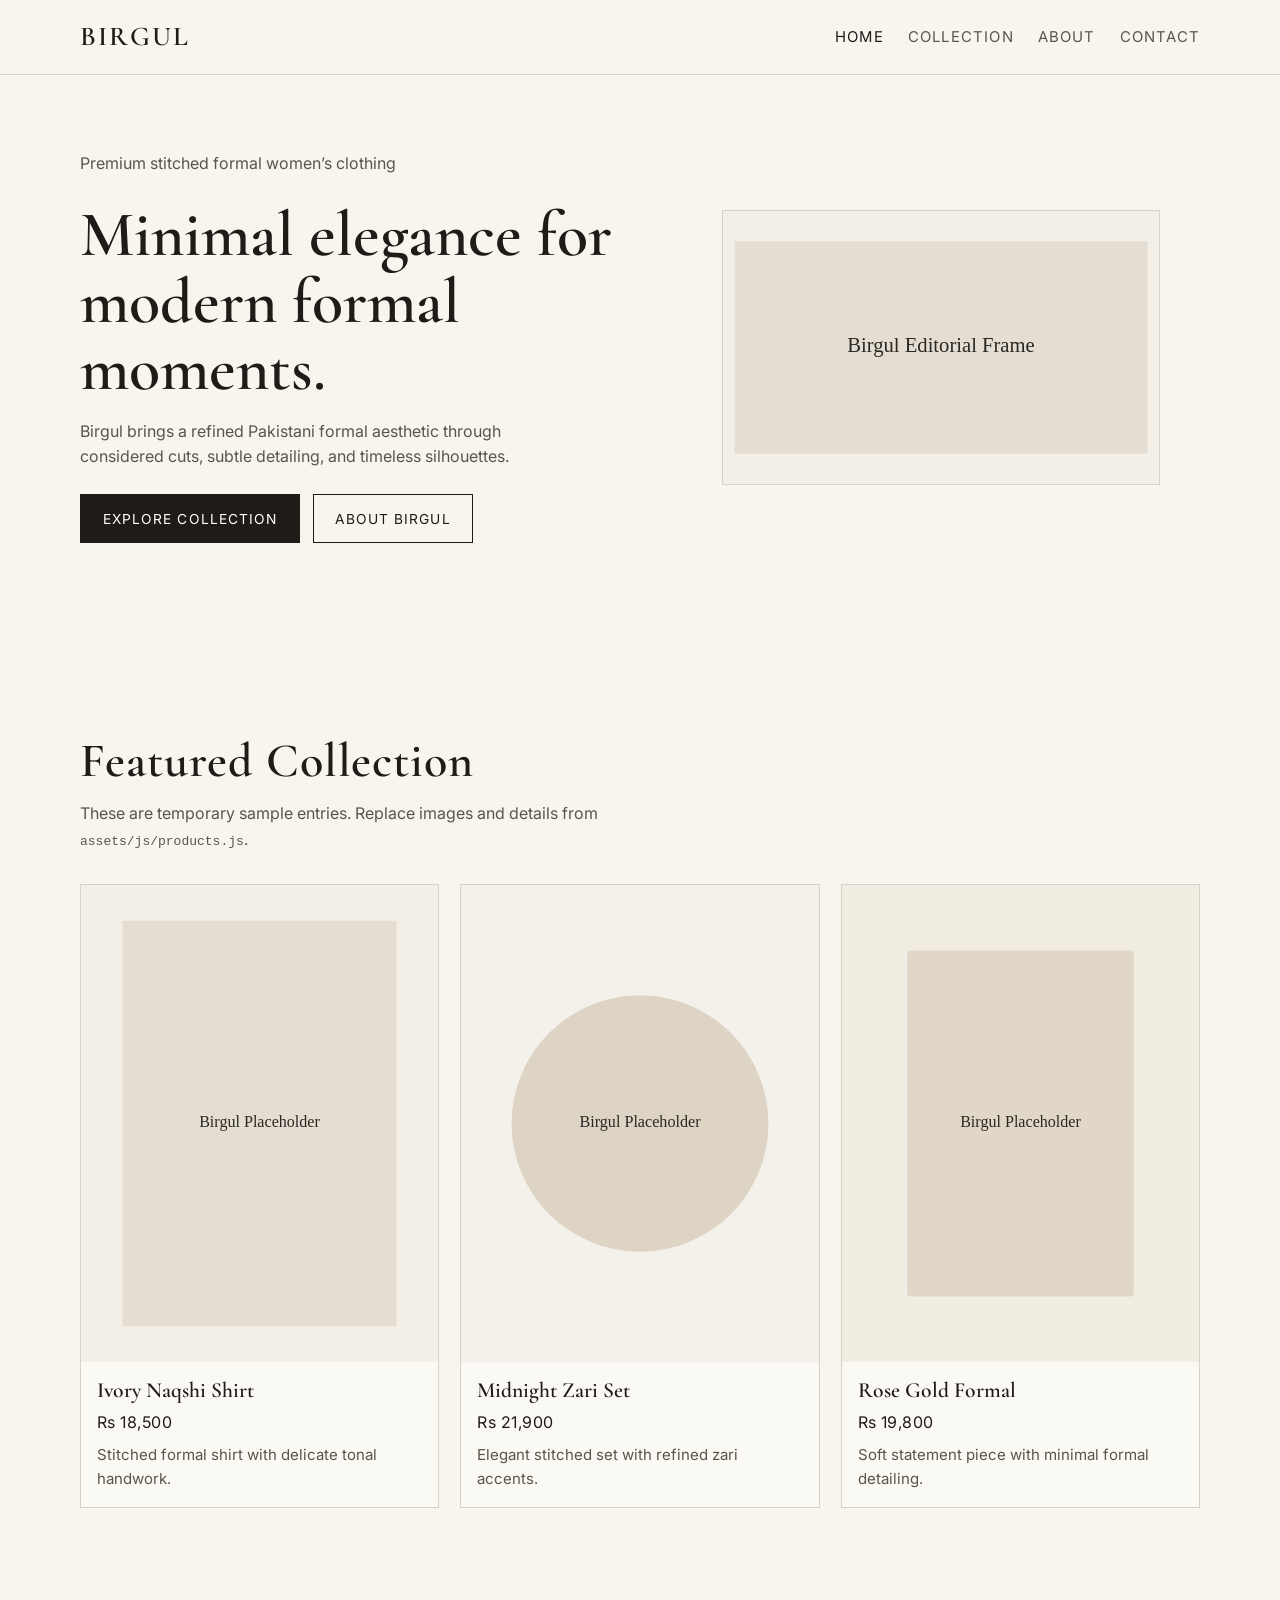
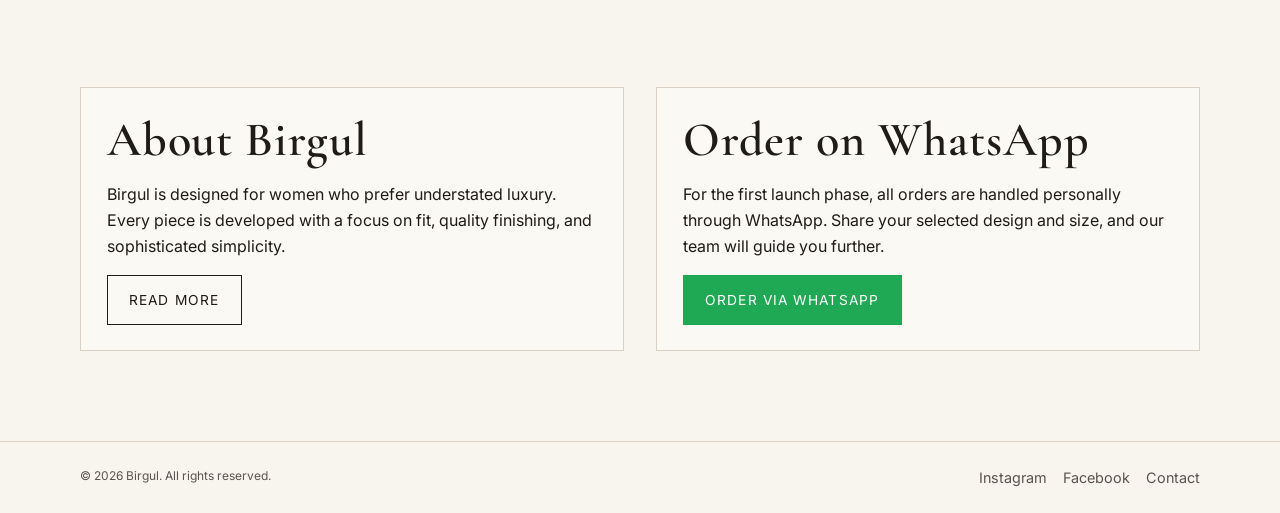
==== index.html @ 2096d623 "Build initial Birgul static website Co-authored-by: NaafayAwan <230195883+NaafayAwan@users.noreply.g" ====
<!doctype html>
<html lang="en">
  <head>
    <meta charset="UTF-8">
    <meta name="viewport" content="width=device-width, initial-scale=1.0">
    <title>Birgul | Premium Stitched Formal Wear</title>
    <meta name="description" content="Birgul is a premium Pakistani women’s formal wear brand focused on minimal, elegant stitched pieces.">
    <meta property="og:title" content="Birgul | Premium Stitched Formal Wear">
    <meta property="og:description" content="Explore Birgul’s refined formal collection with WhatsApp ordering.">
    <meta property="og:type" content="website">
    <meta property="og:image" content="assets/images/placeholders/hero.svg">
    <link rel="preconnect" href="https://fonts.googleapis.com">
    <link rel="preconnect" href="https://fonts.gstatic.com" crossorigin>
    <link href="https://fonts.googleapis.com/css2?family=Cormorant+Garamond:wght@500;600;700&family=Inter:wght@400;500;600&display=swap" rel="stylesheet">
    <link rel="stylesheet" href="assets/css/styles.css">
  </head>
  <body>
    <a class="skip-link" href="#main-content">Skip to content</a>
    <header class="site-header">
      <div class="container nav-wrap">
        <a class="brand" href="index.html" aria-label="Birgul home">Birgul</a>
        <button class="nav-toggle" type="button" data-nav-toggle aria-label="Toggle navigation" aria-expanded="false">☰</button>
        <nav class="main-nav" aria-label="Primary">
          <ul>
            <li><a class="active" href="index.html">Home</a></li>
            <li><a href="collection.html">Collection</a></li>
            <li><a href="about.html">About</a></li>
            <li><a href="contact.html">Contact</a></li>
          </ul>
        </nav>
      </div>
    </header>

    <main id="main-content">
      <section class="hero">
        <div class="container hero-grid">
          <div class="fade-in">
            <p>Premium stitched formal women’s clothing</p>
            <h1>Minimal elegance for modern formal moments.</h1>
            <p>
              Birgul brings a refined Pakistani formal aesthetic through considered cuts,
              subtle detailing, and timeless silhouettes.
            </p>
            <div class="hero-actions">
              <a class="btn btn-primary" href="collection.html">Explore Collection</a>
              <a class="btn btn-outline" href="about.html">About Birgul</a>
            </div>
          </div>
          <figure class="hero-media fade-in" aria-label="Birgul campaign placeholder">
            <img src="assets/images/placeholders/hero.svg" alt="Birgul hero visual placeholder">
          </figure>
        </div>
      </section>

      <section class="section">
        <div class="container">
          <h2 class="section-title">Featured Collection</h2>
          <p class="section-intro">These are temporary sample entries. Replace images and details from <code>assets/js/products.js</code>.</p>
          <div class="product-grid" id="featured-products"></div>
        </div>
      </section>

      <section class="section">
        <div class="container split">
          <article class="card fade-in">
            <h2 class="section-title">About Birgul</h2>
            <p>
              Birgul is designed for women who prefer understated luxury. Every piece is developed with a focus on fit,
              quality finishing, and sophisticated simplicity.
            </p>
            <a class="btn btn-outline" href="about.html">Read More</a>
          </article>
          <article class="card fade-in">
            <h2 class="section-title">Order on WhatsApp</h2>
            <p>
              For the first launch phase, all orders are handled personally through WhatsApp.
              Share your selected design and size, and our team will guide you further.
            </p>
            <div id="home-whatsapp-cta" data-whatsapp-product="a Birgul formal outfit" data-whatsapp-label="Order via WhatsApp"></div>
          </article>
        </div>
      </section>
    </main>

    <footer class="site-footer">
      <div class="container footer-inner">
        <small>© <span data-year></span> Birgul. All rights reserved.</small>
        <div class="footer-links">
          <a href="https://www.instagram.com" target="_blank" rel="noopener noreferrer">Instagram</a>
          <a href="https://www.facebook.com" target="_blank" rel="noopener noreferrer">Facebook</a>
          <a href="contact.html">Contact</a>
        </div>
      </div>
    </footer>

    <script src="assets/js/config.js"></script>
    <script src="assets/js/products.js"></script>
    <script src="assets/js/ui.js"></script>
    <script src="assets/js/main.js"></script>
  </body>
</html>
---- assets/css/styles.css ----
:root {
  --bg: #f8f5ef;
  --surface: #f0ebe1;
  --text: #1f1b17;
  --muted: #5b544a;
  --accent: #8f765a;
  --border: #d9d1c5;
  --container: min(1120px, 92vw);
  --serif: 'Cormorant Garamond', Georgia, 'Times New Roman', serif;
  --sans: 'Inter', 'Helvetica Neue', Arial, sans-serif;
}

* { box-sizing: border-box; }
html { scroll-behavior: smooth; }
body {
  margin: 0;
  background: var(--bg);
  color: var(--text);
  font-family: var(--sans);
  line-height: 1.6;
}
img { max-width: 100%; display: block; }
a { color: inherit; text-decoration: none; }
.container { width: var(--container); margin: 0 auto; }
.section { padding: clamp(3rem, 7vw, 6rem) 0; }
.section-title {
  margin: 0 0 0.8rem;
  font: 600 clamp(1.9rem, 4vw, 3rem)/1.1 var(--serif);
  letter-spacing: 0.02em;
}
.section-intro { margin: 0; color: var(--muted); max-width: 60ch; }

.skip-link {
  position: absolute;
  left: -999px;
  top: 0;
  background: var(--text);
  color: #fff;
  padding: 0.6rem 1rem;
  z-index: 20;
}
.skip-link:focus { left: 0.8rem; top: 0.8rem; }

.site-header {
  position: sticky;
  top: 0;
  z-index: 10;
  background: rgba(248, 245, 239, 0.94);
  backdrop-filter: blur(8px);
  border-bottom: 1px solid var(--border);
}
.nav-wrap {
  display: flex;
  align-items: center;
  justify-content: space-between;
  min-height: 4.6rem;
}
.brand {
  font: 600 1.7rem/1 var(--serif);
  letter-spacing: 0.08em;
  text-transform: uppercase;
}
.nav-toggle {
  display: none;
  border: 0;
  background: transparent;
  color: var(--text);
  font-size: 1.6rem;
  padding: 0.2rem;
}
.main-nav ul {
  list-style: none;
  display: flex;
  gap: 1.5rem;
  margin: 0;
  padding: 0;
  align-items: center;
}
.main-nav a {
  font-size: 0.93rem;
  letter-spacing: 0.08em;
  text-transform: uppercase;
  color: var(--muted);
  transition: color 180ms ease;
}
.main-nav a:hover,
.main-nav a:focus-visible,
.main-nav a.active { color: var(--text); }

.btn {
  display: inline-flex;
  align-items: center;
  justify-content: center;
  gap: 0.5rem;
  border: 1px solid transparent;
  padding: 0.8rem 1.35rem;
  font-size: 0.86rem;
  letter-spacing: 0.08em;
  text-transform: uppercase;
  cursor: pointer;
  transition: transform 180ms ease, opacity 180ms ease, background 180ms ease;
}
.btn:hover,
.btn:focus-visible { transform: translateY(-1px); }
.btn-primary { background: var(--text); color: #fff; }
.btn-outline { border-color: var(--text); color: var(--text); }
.btn-whatsapp {
  background: #1fa954;
  color: #fff;
}

.hero { padding: clamp(3rem, 6vw, 5rem) 0 clamp(3rem, 8vw, 7rem); }
.hero-grid {
  display: grid;
  gap: 2rem;
  align-items: center;
  grid-template-columns: 1.1fr 1fr;
}
.hero h1 {
  margin: 0 0 1rem;
  font: 600 clamp(2.2rem, 5vw, 4.5rem)/1.05 var(--serif);
}
.hero p {
  margin: 0 0 1.5rem;
  color: var(--muted);
  max-width: 45ch;
}
.hero-media {
  border: 1px solid var(--border);
  background: var(--surface);
  overflow: hidden;
}
.hero-media img {
  width: 100%;
  aspect-ratio: 16 / 10;
  object-fit: cover;
}
.hero-actions { display: flex; gap: 0.8rem; flex-wrap: wrap; }

.product-grid {
  display: grid;
  gap: 1.3rem;
  grid-template-columns: repeat(auto-fit, minmax(220px, 1fr));
  margin-top: 2rem;
}
.product-card {
  border: 1px solid var(--border);
  background: #fbf9f4;
}
.product-card a { display: block; }
.product-card img {
  width: 100%;
  aspect-ratio: 3 / 4;
  object-fit: cover;
}
.product-card-content { padding: 1rem; }
.product-card h3 {
  margin: 0;
  font: 600 1.35rem/1.15 var(--serif);
}
.price {
  display: block;
  margin: 0.45rem 0;
  letter-spacing: 0.03em;
}
.product-card p {
  margin: 0;
  color: var(--muted);
  font-size: 0.94rem;
}

.split {
  display: grid;
  gap: 2rem;
  grid-template-columns: repeat(2, minmax(0, 1fr));
}
.card {
  border: 1px solid var(--border);
  background: #fbf9f4;
  padding: clamp(1.4rem, 2vw, 2rem);
}

.page-hero {
  border-bottom: 1px solid var(--border);
  padding: clamp(2.5rem, 5vw, 4rem) 0;
}
.page-hero h1 {
  margin: 0 0 0.8rem;
  font: 600 clamp(2rem, 4vw, 3.4rem)/1.05 var(--serif);
}
.page-hero p { margin: 0; color: var(--muted); max-width: 60ch; }

.product-detail {
  display: grid;
  gap: 2rem;
  grid-template-columns: 1.1fr 1fr;
}
.gallery-main {
  border: 1px solid var(--border);
  background: #fbf9f4;
}
.gallery-main img { width: 100%; aspect-ratio: 3/4; object-fit: cover; }
.gallery-thumbs {
  margin-top: 0.8rem;
  display: grid;
  grid-template-columns: repeat(3, minmax(0, 1fr));
  gap: 0.7rem;
}
.gallery-thumbs button {
  border: 1px solid var(--border);
  padding: 0;
  background: transparent;
  cursor: pointer;
}
.gallery-thumbs img { aspect-ratio: 3/4; object-fit: cover; }
.product-meta h1 {
  margin: 0;
  font: 600 clamp(2rem, 4vw, 3rem)/1.05 var(--serif);
}
.product-meta .description { color: var(--muted); margin: 1rem 0; }
.meta-list {
  list-style: none;
  padding: 0;
  margin: 1.2rem 0;
  display: grid;
  gap: 0.4rem;
}
.meta-list strong { font-weight: 600; }

.contact-grid {
  display: grid;
  gap: 1.4rem;
  grid-template-columns: repeat(2, minmax(0, 1fr));
}
.contact-list { list-style: none; margin: 0; padding: 0; display: grid; gap: 0.6rem; }

.site-footer {
  border-top: 1px solid var(--border);
  padding: 1.5rem 0;
}
.footer-inner {
  display: flex;
  justify-content: space-between;
  gap: 1rem;
  flex-wrap: wrap;
  color: var(--muted);
  font-size: 0.9rem;
}
.footer-links { display: flex; gap: 1rem; }

.fade-in {
  opacity: 0;
  transform: translateY(10px);
  animation: fade-in-up 540ms ease forwards;
}
@keyframes fade-in-up {
  to { opacity: 1; transform: translateY(0); }
}

@media (max-width: 900px) {
  .hero-grid,
  .split,
  .product-detail,
  .contact-grid { grid-template-columns: 1fr; }
}
@media (max-width: 760px) {
  .nav-toggle { display: inline-block; }
  .main-nav {
    position: absolute;
    top: 100%;
    left: 0;
    right: 0;
    background: var(--bg);
    border-bottom: 1px solid var(--border);
    padding: 0.7rem 1rem 1rem;
    display: none;
  }
  .main-nav ul { flex-direction: column; align-items: flex-start; gap: 0.9rem; }
  .site-header.nav-open .main-nav { display: block; }
}
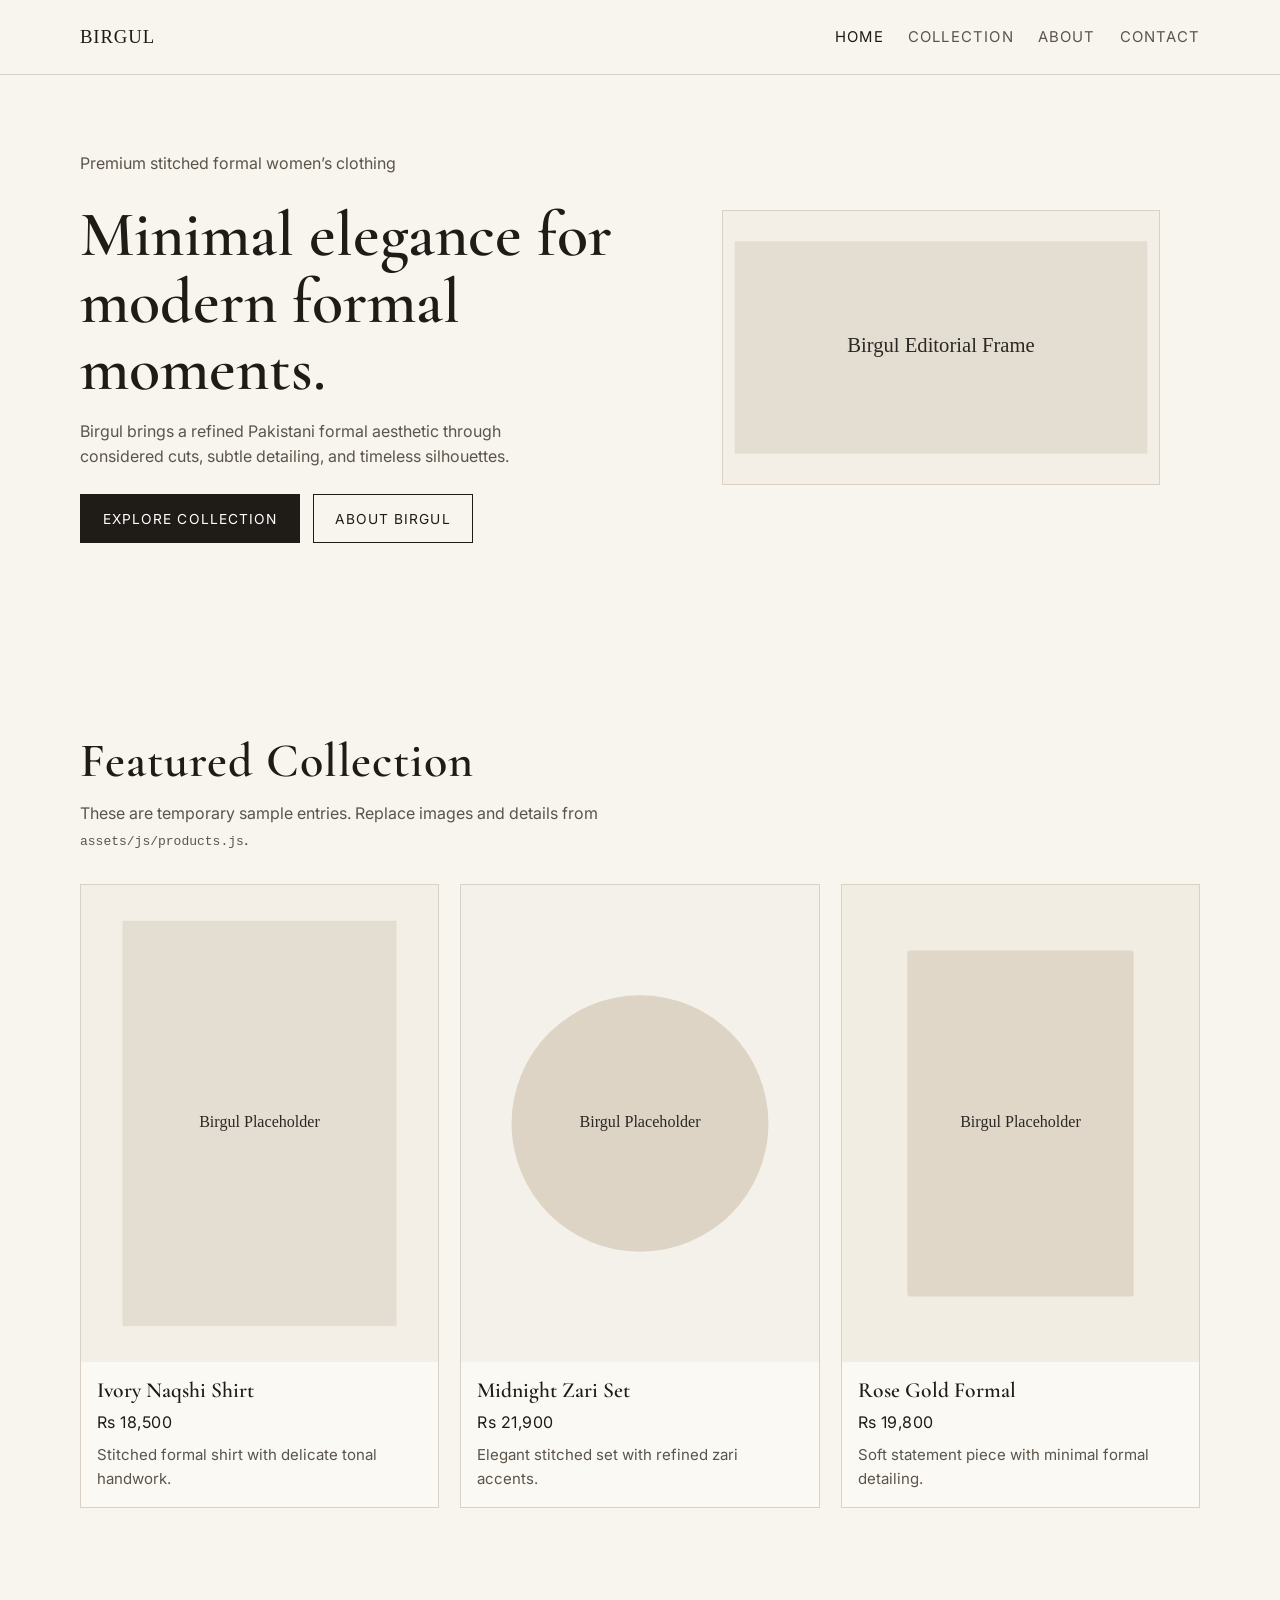
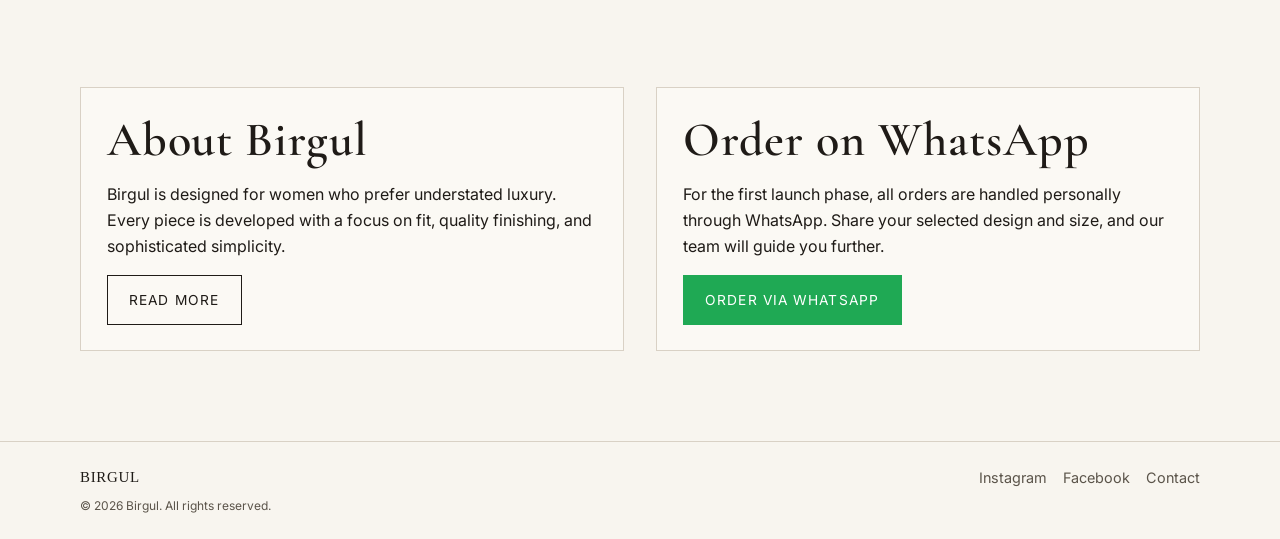
==== commit 51cdcaf7: "Integrate logo framing and centralize social/contact links Co-authored-by: NaafayAwan <230195883+Naa" ====
--- a/index.html
+++ b/index.html
@@ -18,7 +18,9 @@
     <a class="skip-link" href="#main-content">Skip to content</a>
     <header class="site-header">
       <div class="container nav-wrap">
-        <a class="brand" href="index.html" aria-label="Birgul home">Birgul</a>
+        <a class="brand" href="index.html" aria-label="Birgul home">
+          <img class="brand-logo" src="assets/images/birgul-logo.svg" alt="Birgul logo" width="150" height="34">
+        </a>
         <button class="nav-toggle" type="button" data-nav-toggle aria-label="Toggle navigation" aria-expanded="false">☰</button>
         <nav class="main-nav" aria-label="Primary">
           <ul>
@@ -84,9 +86,14 @@
 
     <footer class="site-footer">
       <div class="container footer-inner">
-        <small>© <span data-year></span> Birgul. All rights reserved.</small>
+        <div class="footer-meta">
+          <a class="footer-brand" href="index.html" aria-label="Birgul home">
+            <img class="footer-logo" src="assets/images/birgul-logo.svg" alt="Birgul logo" width="120" height="27">
+          </a>
+          <small>© <span data-year></span> Birgul. All rights reserved.</small>
+        </div>
         <div class="footer-links">
-          <a href="https://www.instagram.com" target="_blank" rel="noopener noreferrer">Instagram</a>
+          <a data-instagram-link href="#" aria-label="Visit Birgul Instagram profile in a new tab">Instagram</a>
           <a href="https://www.facebook.com" target="_blank" rel="noopener noreferrer">Facebook</a>
           <a href="contact.html">Contact</a>
         </div>
--- a/assets/css/styles.css
+++ b/assets/css/styles.css
@@ -56,9 +56,14 @@
   min-height: 4.6rem;
 }
 .brand {
-  font: 600 1.7rem/1 var(--serif);
-  letter-spacing: 0.08em;
-  text-transform: uppercase;
+  display: inline-flex;
+  align-items: center;
+  min-height: 2.25rem;
+}
+.brand-logo {
+  width: auto;
+  height: clamp(1.5rem, 2.2vw, 2rem);
+  object-fit: contain;
 }
 .nav-toggle {
   display: none;
@@ -245,6 +250,19 @@
   flex-wrap: wrap;
   color: var(--muted);
   font-size: 0.9rem;
+}
+.footer-meta {
+  display: grid;
+  gap: 0.45rem;
+}
+.footer-brand {
+  display: inline-flex;
+  align-items: center;
+}
+.footer-logo {
+  width: auto;
+  height: 1.4rem;
+  object-fit: contain;
 }
 .footer-links { display: flex; gap: 1rem; }
 
@@ -277,4 +295,6 @@
   }
   .main-nav ul { flex-direction: column; align-items: flex-start; gap: 0.9rem; }
   .site-header.nav-open .main-nav { display: block; }
-}
+  .footer-meta,
+  .footer-links { width: 100%; }
+}
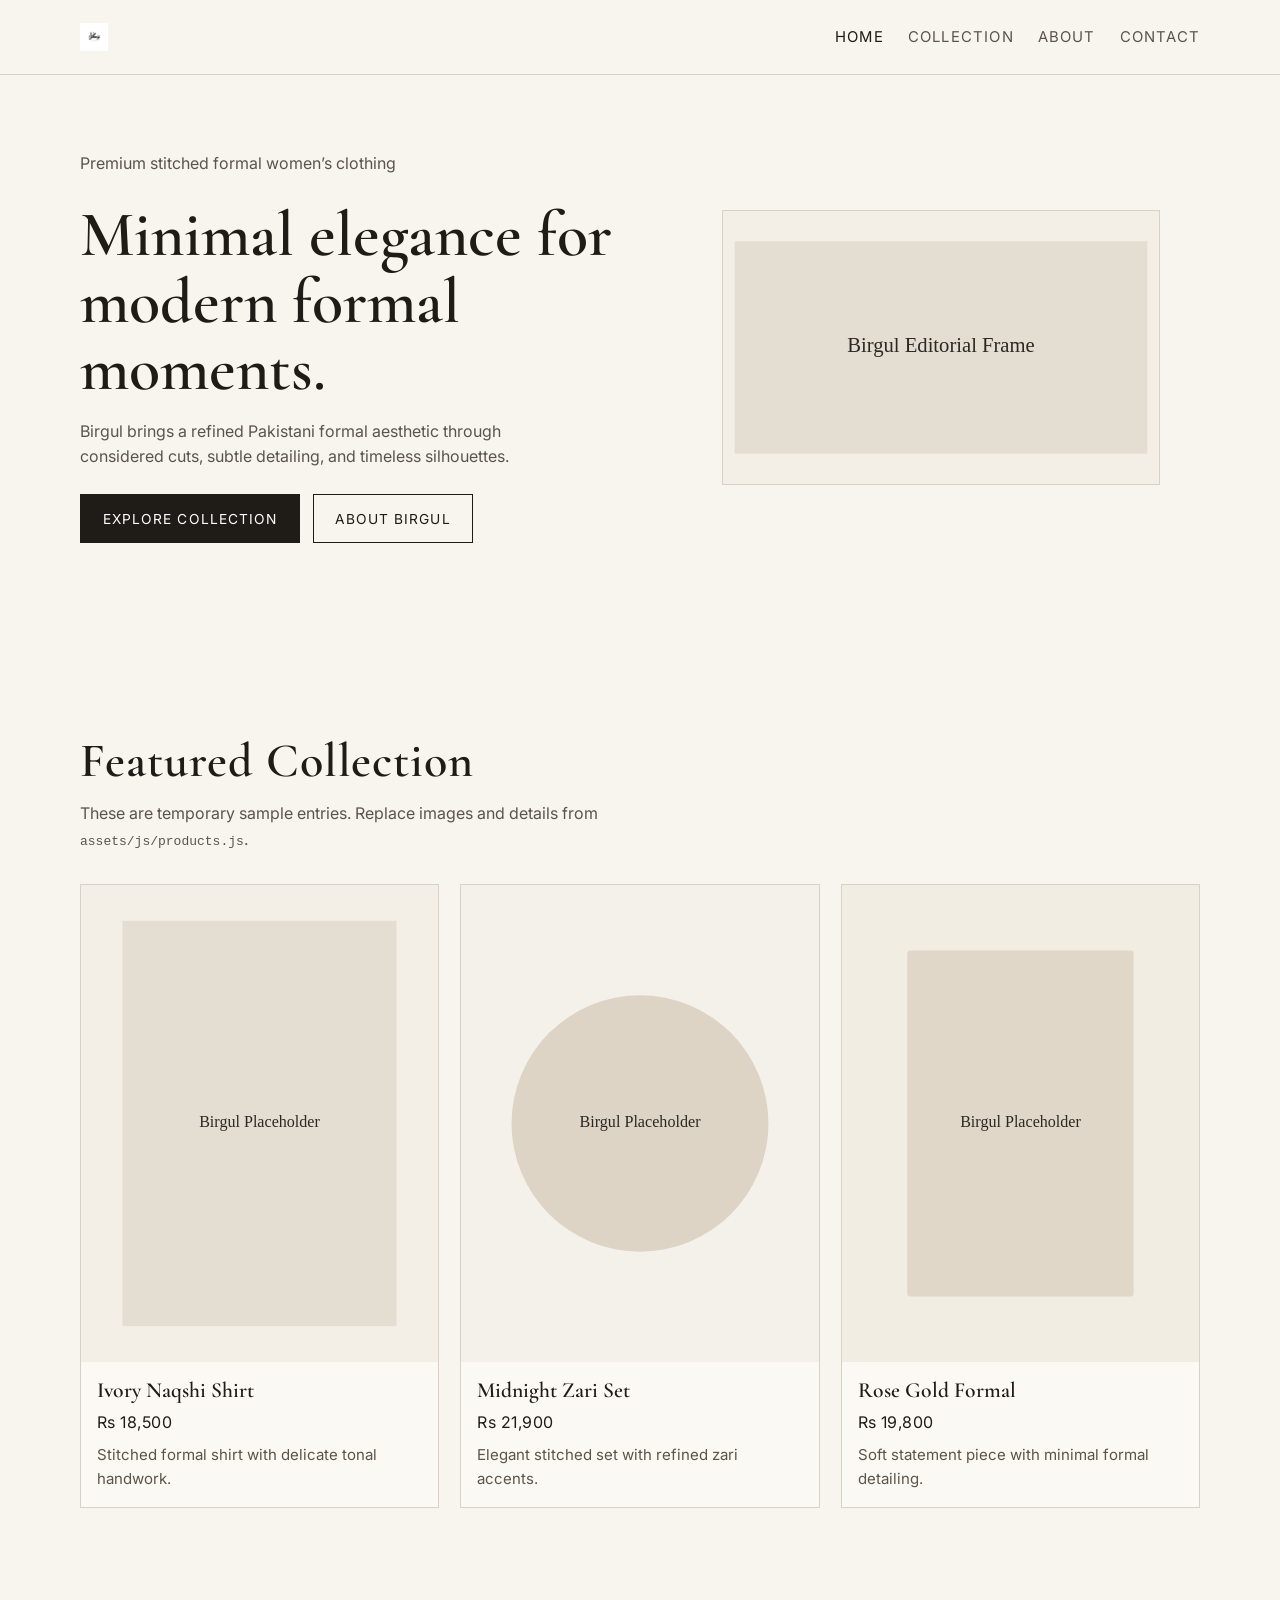
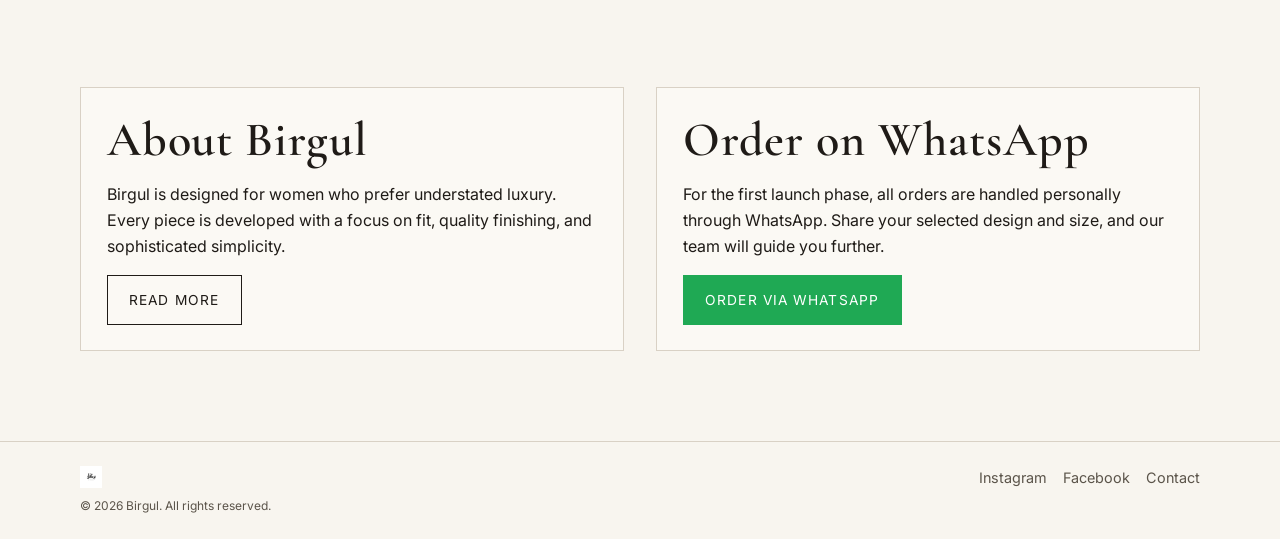
==== commit 8b4137b9: "Apply remaining changes Co-authored-by: NaafayAwan <230195883+NaafayAwan@users.noreply.github.com>" ====
--- a/index.html
+++ b/index.html
@@ -19,7 +19,7 @@
     <header class="site-header">
       <div class="container nav-wrap">
         <a class="brand" href="index.html" aria-label="Birgul home">
-          <img class="brand-logo" src="assets/images/birgul-logo.svg" alt="Birgul logo" width="150" height="34">
+          <img class="brand-logo" src="assets/images/birgul-logo.png" alt="Birgul logo" width="150" height="34">
         </a>
         <button class="nav-toggle" type="button" data-nav-toggle aria-label="Toggle navigation" aria-expanded="false">☰</button>
         <nav class="main-nav" aria-label="Primary">
@@ -88,7 +88,7 @@
       <div class="container footer-inner">
         <div class="footer-meta">
           <a class="footer-brand" href="index.html" aria-label="Birgul home">
-            <img class="footer-logo" src="assets/images/birgul-logo.svg" alt="Birgul logo" width="120" height="27">
+            <img class="footer-logo" src="assets/images/birgul-logo.png" alt="Birgul logo" width="120" height="27">
           </a>
           <small>© <span data-year></span> Birgul. All rights reserved.</small>
         </div>
